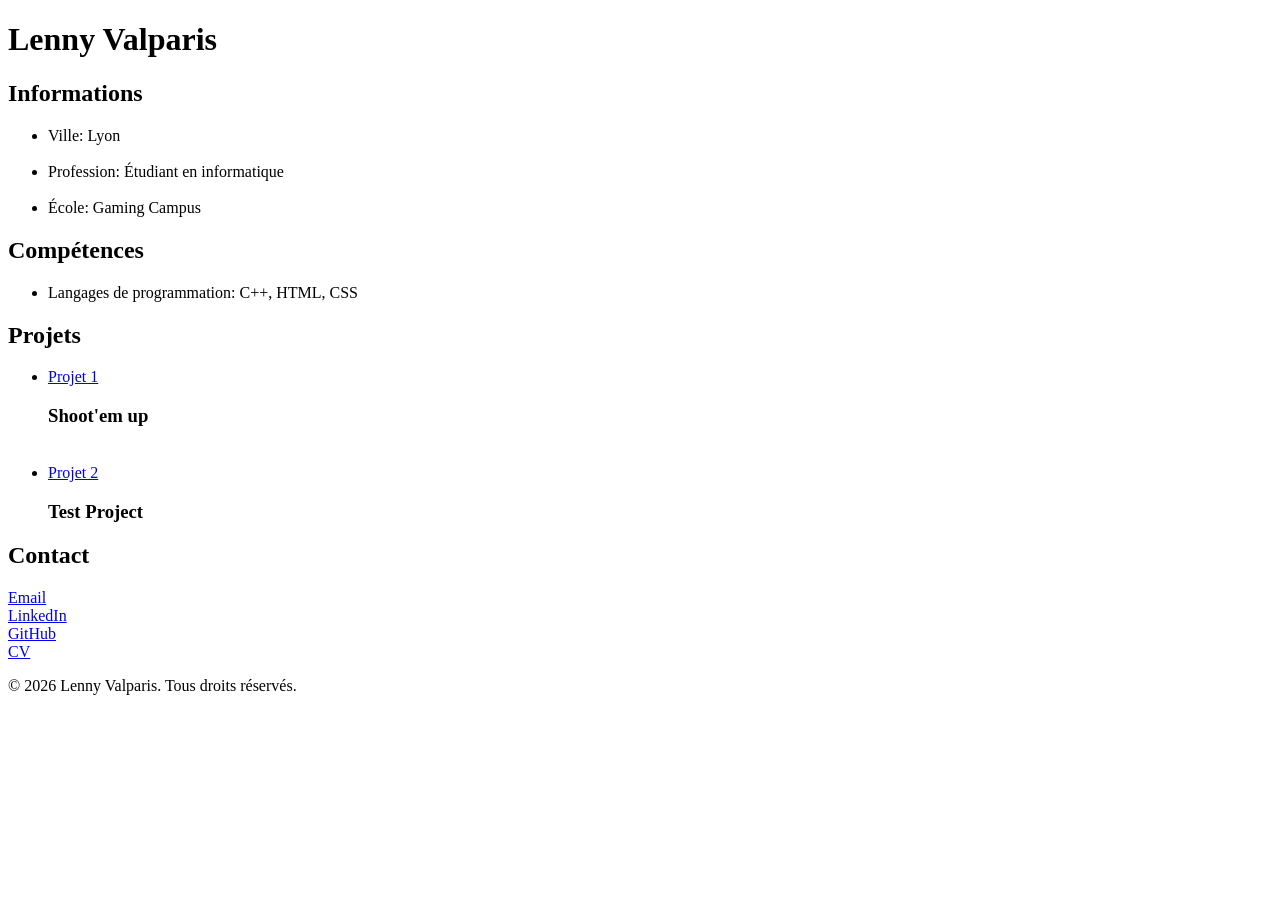
==== index.html @ b90ab462 "j'ai la vision (+ la motivation)" ====
<!DOCTYPE html>
<html lang="fr">
<head>
  <meta charset="UTF-8">
  <meta name="viewport" content="width=device-width, initial-scale=1.0">
  <title>Lenny Valparis Portfolio</title>
  <link rel="stylesheet" href="style.css">
</head>
<body>
  <h1 class="title">Lenny Valparis</h1>
  <h2 class="subtitle">Informations</h2>
    <ul>
      <li>Ville: Lyon</li>
      <br>
      <li>Profession: Étudiant en informatique</li>
      <br>
      <li>École: Gaming Campus</li>
    </ul>
  <h2 class="subtitle">Compétences</h2>
    <ul>
      <li>Langages de programmation: C++, HTML, CSS</li>
    </ul>
  <h2 class="subtitle">Projets</h2>
    <ul>
      <li class="project-link LeftProject"><a href="project1.html">Projet 1</a><h3>Shoot'em up</h3></li>
      <br>
      <li class="project-link RightProject"><a href="project2.html">Projet 2</a><h3>Test Project</h3></li>
    </ul>
  <h2 class="subtitle">Contact</h2>
    <a href="mailto:lvalparis@gaming.tech">Email</a>
    <br>
    <a href="https://www.linkedin.com/in/lenny-valparis-7824a8389/" target="_blank">LinkedIn</a>
    <br>
    <a href="https://github.com/lvalparis-jpg" target="_blank">GitHub</a>
    <br>
    <a href="cv.pdf">CV</a>

    <footer>
      <p>&copy; 2026 Lenny Valparis. Tous droits réservés.</p>
    </footer>
</body>
</html>
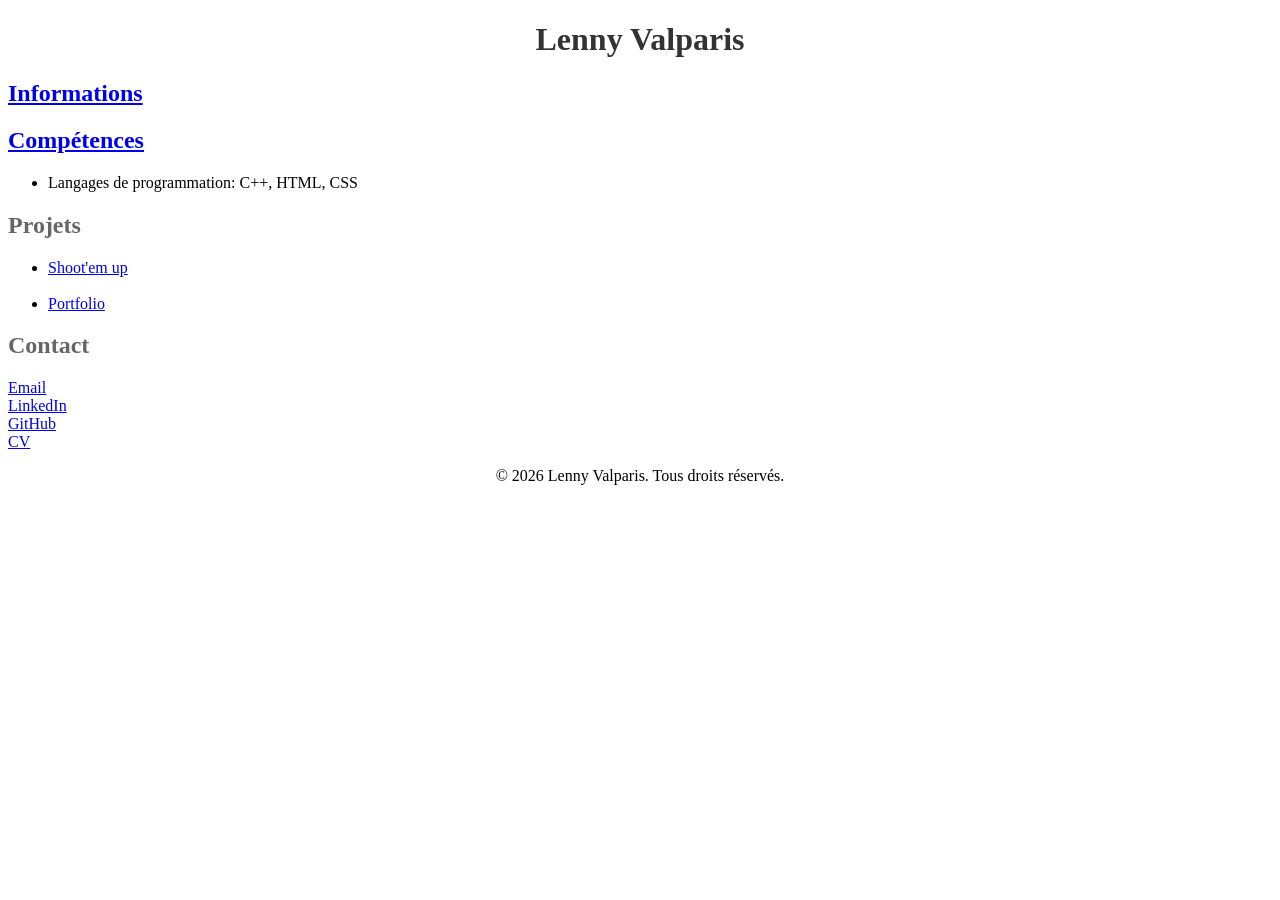
==== commit 9a5223f3: "let's go" ====
--- a/index.html
+++ b/index.html
@@ -7,36 +7,38 @@
   <link rel="stylesheet" href="style.css">
 </head>
 <body>
-  <h1 class="title">Lenny Valparis</h1>
-  <h2 class="subtitle">Informations</h2>
-    <ul>
-      <li>Ville: Lyon</li>
-      <br>
-      <li>Profession: Étudiant en informatique</li>
-      <br>
-      <li>École: Gaming Campus</li>
-    </ul>
-  <h2 class="subtitle">Compétences</h2>
+  <h1 class="title center">Lenny Valparis</h1>
+  <div class="info">
+  <h2 class="subtitle"><a href="informations.html" class="hover-effect" target="_blank">Informations</a></h2>
+  </div>
+  <div class="competences">
+  <h2 class="subtitle"><a href="skills.html" class="hover-effect" target="_blank">Compétences</a></h2>
     <ul>
       <li>Langages de programmation: C++, HTML, CSS</li>
     </ul>
+    </div>
+    <div class="projects">
   <h2 class="subtitle">Projets</h2>
     <ul>
-      <li class="project-link LeftProject"><a href="project1.html">Projet 1</a><h3>Shoot'em up</h3></li>
+      <li class="project-link LeftProject"><a href="project1.html" class="hover-effect" target="_blank">Shoot'em up</a></li>
       <br>
-      <li class="project-link RightProject"><a href="project2.html">Projet 2</a><h3>Test Project</h3></li>
+      <li class="project-link RightProject"><a href="project2.html" class="hover-effect" target="_blank">Portfolio</a></li>
     </ul>
+  </div>
+  <div class="contact">
   <h2 class="subtitle">Contact</h2>
-    <a href="mailto:lvalparis@gaming.tech">Email</a>
+    <a class="hover-effect" href="mailto:lvalparis@gaming.tech" target="_blank">Email</a>
     <br>
-    <a href="https://www.linkedin.com/in/lenny-valparis-7824a8389/" target="_blank">LinkedIn</a>
+    <a class="hover-effect" href="https://www.linkedin.com/in/lenny-valparis-7824a8389/" target="_blank">LinkedIn</a>
     <br>
-    <a href="https://github.com/lvalparis-jpg" target="_blank">GitHub</a>
+    <a class="hover-effect" href="https://github.com/lvalparis-jpg" target="_blank">GitHub</a>
     <br>
-    <a href="cv.pdf">CV</a>
-
-    <footer>
+    <a class="hover-effect" href="cv.pdf" target="_blank">CV</a>
+  </div>
+  <div>
+    <footer class="center">
       <p>&copy; 2026 Lenny Valparis. Tous droits réservés.</p>
     </footer>
+  </div>
 </body>
 </html>
--- a/style.css
+++ b/style.css
@@ -0,0 +1,108 @@
+.center{
+    text-align: center;
+}
+
+.title{
+  font-size: 2em;
+  color: #333;
+}
+
+.subtitle{
+  font-size: 1.5em;
+  color: #666;
+}
+
+.row_Center {
+  display: flex;
+  flex-direction: row;
+  justify-content: center;
+  align-items: stretch;
+  gap: 12px;
+  flex-wrap: nowrap;
+}
+
+.row_Left {
+  display: flex;
+  flex-direction: row;
+  justify-content: flex-start;
+  align-items: stretch;
+  gap: 12px;
+  flex-wrap: nowrap;
+}
+
+.row_Right {
+  display: flex;
+  flex-direction: row;
+  justify-content: flex-end;
+  align-items: stretch;
+  gap: 12px;
+  flex-wrap: nowrap;
+}
+
+:root {
+  --primary-color: #3498db;
+  --secondary-color: #2ecc71;
+  --text-color: #333;
+  --background-color: #659e95;
+  --font-family: 'Arial', sans-serif;
+}
+
+header {
+  background-color: var(--primary-color);
+  color: var(--text-color);
+  padding: 20px;
+  text-align: center;
+}
+
+.body {
+  font-family: var(--font-family);
+  background-color: var(--background-color);
+  color: var(--text-color);
+  margin: 0;
+  padding: 0;
+}
+
+div.header {
+  background-color: var(--primary-color);
+  color: var(--text-color);
+  padding: 20px;
+  text-align: center;
+}
+
+div.body {
+  font-family: var(--font-family);
+  background-color: var(--background-color);
+  color: var(--text-color);
+  margin: 0;
+  padding: 0;
+}
+
+ul.info {
+  list-style-type: none;
+  padding: 0;
+}
+
+ul.competences {
+  list-style-type: none;
+  padding: 0;
+}
+
+ul.experiences {
+  list-style-type: none;
+  padding: 0;
+}
+
+ul.projets {
+  list-style-type: none;
+  padding: 0;
+}
+
+ul.contact {
+  list-style-type: none;
+  padding: 0;
+}   
+
+.hover-effect:hover {
+  opacity: 0.5;
+  font-size: 1.2em;
+}
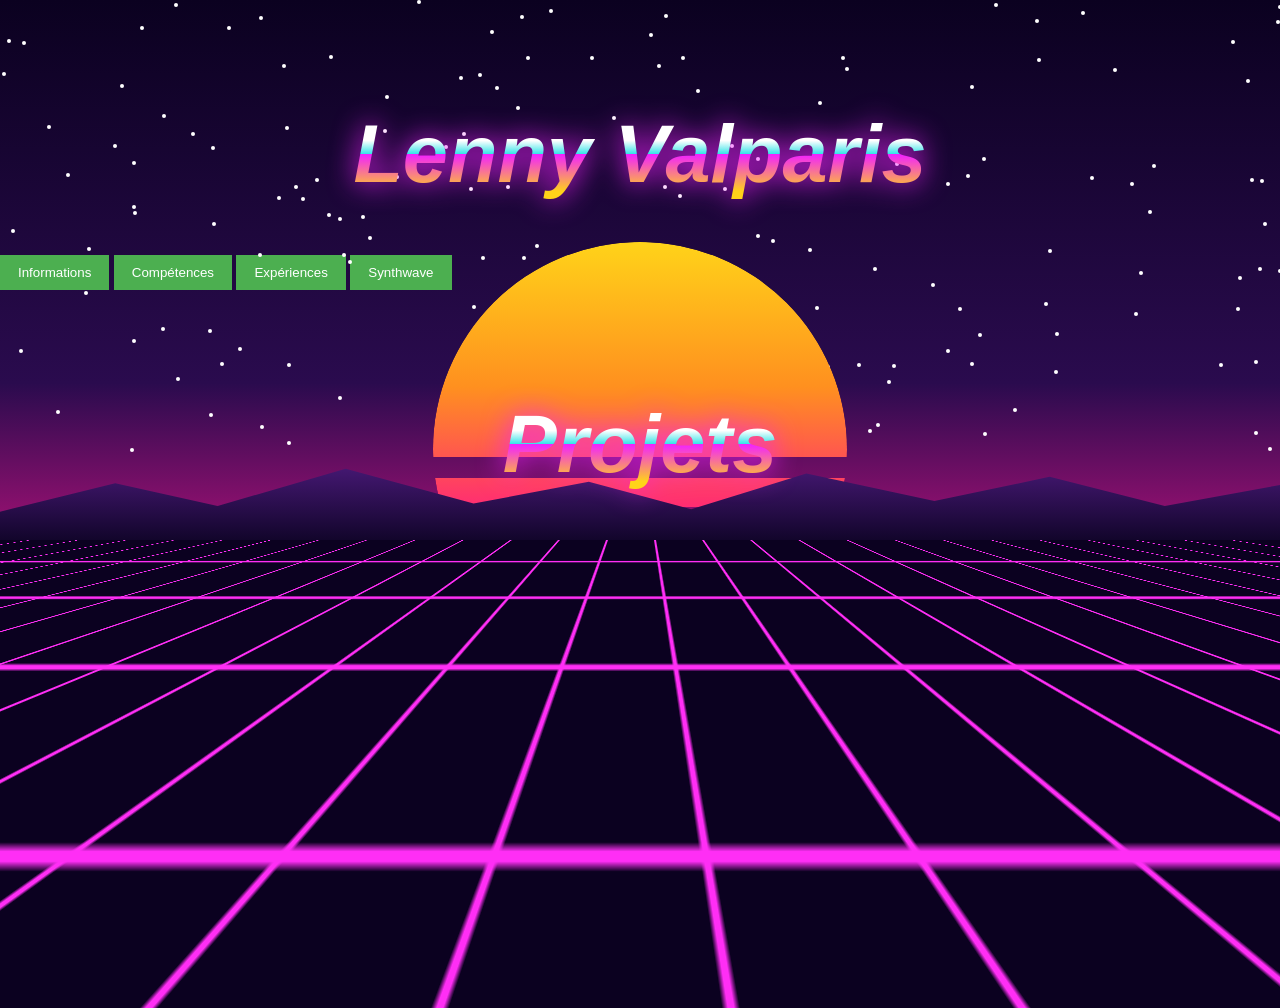
==== commit 26014283: "synthwave" ====
--- a/index.html
+++ b/index.html
@@ -6,27 +6,34 @@
   <title>Lenny Valparis Portfolio</title>
   <link rel="stylesheet" href="style.css">
 </head>
-<body>
-  <h1 class="title center">Lenny Valparis</h1>
-  <div class="info">
-  <h2 class="subtitle"><a href="informations.html" class="hover-effect" target="_blank">Informations</a></h2>
+<body class="body">
+   <div class="stars"></div>
+    <div class="sun"></div>
+    <div class="mountains"></div>
+    <div class="grid"></div>
+    <h1 class="h1">Lenny Valparis</h1>
+    <script src="script.js"></script>
+  
+  <div>
+    <button class="btn hover-effect" onclick="window.location.href='informations.html','_blank'">Informations</button>
+    <button class="btn hover-effect" onclick="window.location.href='skills.html','_blank'">Compétences</button>
+    <button class="btn hover-effect" onclick="window.location.href='experience.html','_blank'">Expériences</button>
+    <button class="btn hover-effect" onclick="window.location.href='synthwave.html','_blank'">Synthwave</button>
   </div>
-  <div class="competences">
-  <h2 class="subtitle"><a href="skills.html" class="hover-effect" target="_blank">Compétences</a></h2>
-    <ul>
-      <li>Langages de programmation: C++, HTML, CSS</li>
-    </ul>
-    </div>
-    <div class="projects">
-  <h2 class="subtitle">Projets</h2>
+
+  <div class="projects">
+  <h2 class="subtitle h1">Projets</h2>
     <ul>
       <li class="project-link LeftProject"><a href="project1.html" class="hover-effect" target="_blank">Shoot'em up</a></li>
       <br>
       <li class="project-link RightProject"><a href="project2.html" class="hover-effect" target="_blank">Portfolio</a></li>
+      <br>
+      <li class="project-link LeftProject"><a href="project3.html" class="hover-effect" target="_blank">Pathfinding</a></li> 
     </ul>
   </div>
-  <div class="contact">
-  <h2 class="subtitle">Contact</h2>
+
+  <h2 class="subtitle center">Contact</h2>
+  <div class="contact row_Center_Contact" >
     <a class="hover-effect" href="mailto:lvalparis@gaming.tech" target="_blank">Email</a>
     <br>
     <a class="hover-effect" href="https://www.linkedin.com/in/lenny-valparis-7824a8389/" target="_blank">LinkedIn</a>
@@ -35,6 +42,7 @@
     <br>
     <a class="hover-effect" href="cv.pdf" target="_blank">CV</a>
   </div>
+
   <div>
     <footer class="center">
       <p>&copy; 2026 Lenny Valparis. Tous droits réservés.</p>
--- a/style.css
+++ b/style.css
@@ -12,13 +12,13 @@
   color: #666;
 }
 
-.row_Center {
+.row_Center_Contact {
   display: flex;
   flex-direction: row;
   justify-content: center;
   align-items: stretch;
   gap: 12px;
-  flex-wrap: nowrap;
+  flex-wrap: wrap;
 }
 
 .row_Left {
@@ -47,7 +47,7 @@
   --font-family: 'Arial', sans-serif;
 }
 
-header {
+.header {
   background-color: var(--primary-color);
   color: var(--text-color);
   padding: 20px;
@@ -105,4 +105,92 @@
 .hover-effect:hover {
   opacity: 0.5;
   font-size: 1.2em;
+}
+
+.btn {
+background-color: #4CAF50;
+color: white;
+padding: 10px 18px;
+border: none;
+cursor: pointer;
+}
+
+/*Synthwave*/
+
+.test1 {
+  margin: 0;
+  padding: 0;
+  box-sizing: border-box;
+}
+
+.body{
+  height: 100vh;
+  overflow: hidden;
+  background: linear-gradient(#0b0120,#2a0b4e 38%,
+  #b3127a 56%,#ff6a3d 60%,#0b0120 60%);
+}
+
+.sun{
+  width: 46vmin;
+  aspect-ratio: 1;
+  background: linear-gradient(#ffd319,#ff901f 35%,#ff2975 65%,#f222ff);
+  border-radius: 50%;
+  position: absolute;
+  left: 50%;
+  top: 60%;
+  translate: -50% -72%;
+  mask: linear-gradient(#000 52%,transparent 52% 57%,
+  #000 57% 64%, transparent 64% 70%,#000 70% 77%,
+  transparent 77% 85%,#000 85%);
+}
+
+.mountains {
+  height: 9vmin;
+  background: linear-gradient(#4a1a7a,#12052b);
+  clip-path: polygon(0 100%,0 65%,9% 30%,17% 58%,27% 12%,
+  37% 55%,46% 28%,54% 62%, 63% 18%,73% 52%,82% 22% ,
+   91% 58%, 100% 32%, 100% 100%);
+   width: 100%;
+   position: absolute;
+   bottom: 40%;
+}
+
+.grid{
+  height: 40%;
+  background: linear-gradient(transparent 94% , #ff2ef5 94%) 0 0 / 100% 36px,
+  linear-gradient(90deg,transparent 96% , #ff2ef5 96%) 0 0 / 48px 100%, #0b0120;
+  width: 200%;
+  position: absolute;
+  top: 60%;
+  left: -50%;
+  transform-origin: top;
+  transform: perspective(160px) rotateX(60deg);
+  animation: drive 0.5s linear infinite;
+}
+
+@keyframes drive {
+  to {background-position: 0 36px,0 0, 0 0;}
+}
+
+.h1{
+  color: transparent;
+  font: italic 900 9vmin 'Orbitron', sans-serif;
+  text-align: center;
+  position: relative;
+  margin-top: 12vh;
+  background: linear-gradient(#fff 35%, #2de2e6 50%,#f222ff 50%,#ffd319 90%);
+  -webkit-background-clip: text;
+  filter: drop-shadow(0 0 14px #f222ff);
+}
+
+.stars i {
+  background: #fff;
+  padding: 2px;
+  position: absolute;
+  border-radius: 50%;
+  animation: twinkle 1.5s infinite alternate;
+}
+
+@keyframes twinkle {
+  to { opacity: 0.15; }
 }
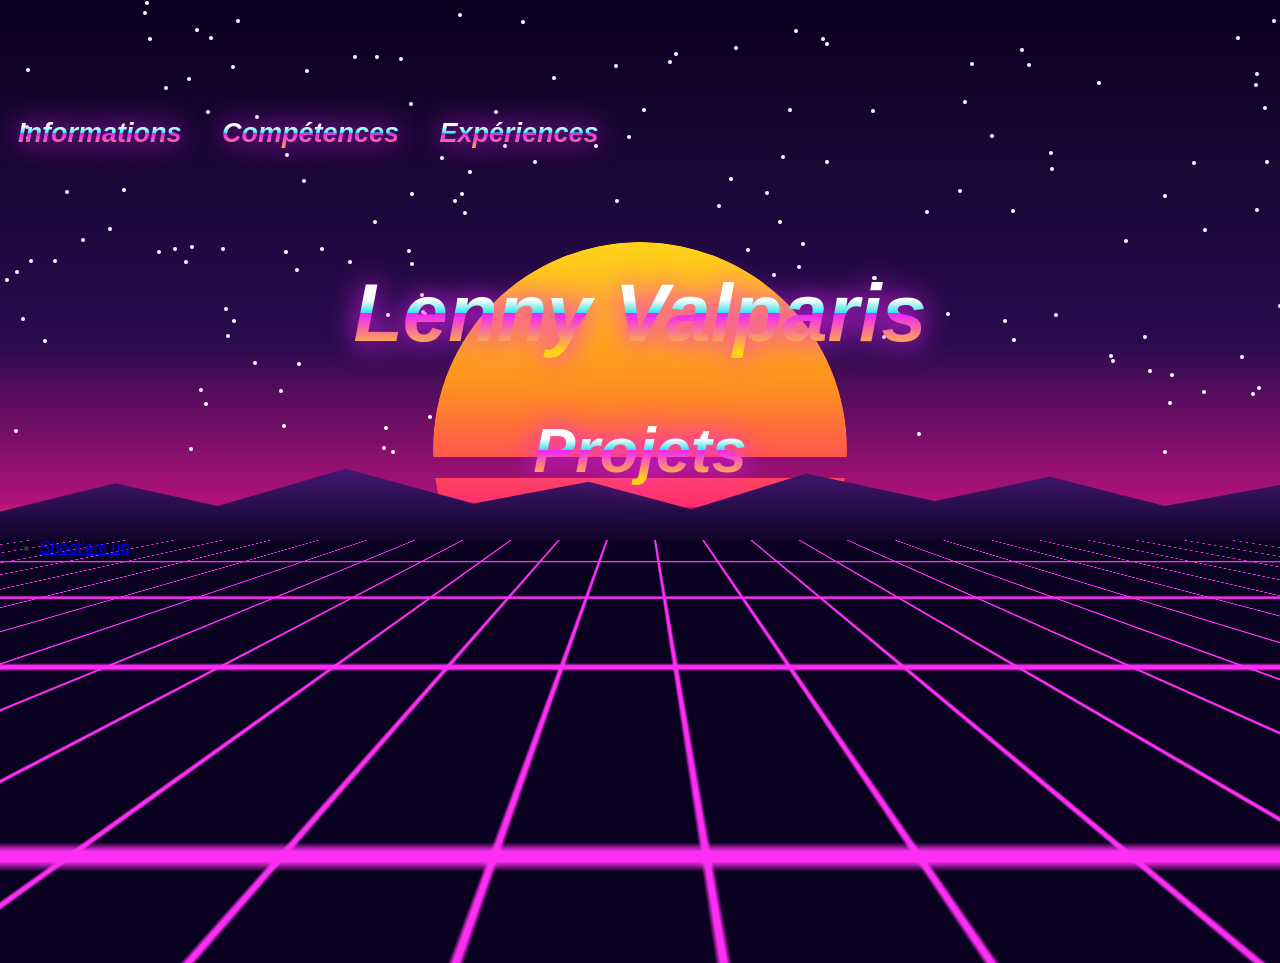
==== commit 69767a6e: "le scrolling horizontal c'est pas pratique" ====
--- a/index.html
+++ b/index.html
@@ -7,45 +7,43 @@
   <link rel="stylesheet" href="style.css">
 </head>
 <body class="body">
+  <div>
+    <button class="btn h3 center premier_plan hover-effect" onclick="window.location.href='informations.html','_blank'">Informations</button>
+    <button class="btn h3 center premier_plan hover-effect" onclick="window.location.href='skills.html','_blank'">Compétences</button>
+    <button class="btn h3 center premier_plan hover-effect" onclick="window.location.href='experience.html','_blank'">Expériences</button>
+  </div>
    <div class="stars"></div>
     <div class="sun"></div>
     <div class="mountains"></div>
     <div class="grid"></div>
-    <h1 class="h1">Lenny Valparis</h1>
+    <h1 class="h1 premier_plan">Lenny Valparis</h1>
     <script src="script.js"></script>
   
-  <div>
-    <button class="btn hover-effect" onclick="window.location.href='informations.html','_blank'">Informations</button>
-    <button class="btn hover-effect" onclick="window.location.href='skills.html','_blank'">Compétences</button>
-    <button class="btn hover-effect" onclick="window.location.href='experience.html','_blank'">Expériences</button>
-    <button class="btn hover-effect" onclick="window.location.href='synthwave.html','_blank'">Synthwave</button>
-  </div>
-
   <div class="projects">
-  <h2 class="subtitle h1">Projets</h2>
+  <h2 class="subtitle h2 premier_plan">Projets</h2>
     <ul>
-      <li class="project-link LeftProject"><a href="project1.html" class="hover-effect" target="_blank">Shoot'em up</a></li>
+      <li class="project-link LeftProject premier_plan"><a href="project1.html" class="hover-effect " target="_blank">Shoot'em up</a></li>
       <br>
-      <li class="project-link RightProject"><a href="project2.html" class="hover-effect" target="_blank">Portfolio</a></li>
+      <li class="project-link RightProject premier_plan"><a href="project2.html" class="hover-effect" target="_blank">Portfolio</a></li>
       <br>
-      <li class="project-link LeftProject"><a href="project3.html" class="hover-effect" target="_blank">Pathfinding</a></li> 
+      <li class="project-link LeftProject premier_plan"><a href="project3.html" class="hover-effect" target="_blank">Pathfinding</a></li> 
     </ul>
   </div>
 
-  <h2 class="subtitle center">Contact</h2>
-  <div class="contact row_Center_Contact" >
-    <a class="hover-effect" href="mailto:lvalparis@gaming.tech" target="_blank">Email</a>
+  <h2 class="subtitle center h3 premier_plan">Contact</h2>
+  <div class="contact row_Center_Contact premier_plan" >
+    <a class="hover-effect h3 premier_plan" href="mailto:lvalparis@gaming.tech" target="_blank">Email</a>
     <br>
-    <a class="hover-effect" href="https://www.linkedin.com/in/lenny-valparis-7824a8389/" target="_blank">LinkedIn</a>
+    <a class="hover-effect premier_plan" href="https://www.linkedin.com/in/lenny-valparis-7824a8389/" target="_blank">LinkedIn</a>
     <br>
-    <a class="hover-effect" href="https://github.com/lvalparis-jpg" target="_blank">GitHub</a>
+    <a class="hover-effect premier_plan" href="https://github.com/lvalparis-jpg" target="_blank">GitHub</a>
     <br>
-    <a class="hover-effect" href="cv.pdf" target="_blank">CV</a>
+    <a class="hover-effect premier_plan" href="cv.pdf" target="_blank">CV</a>
   </div>
 
   <div>
-    <footer class="center">
-      <p>&copy; 2026 Lenny Valparis. Tous droits réservés.</p>
+    <footer class="center premier_plan">
+      <p class="premier_plan">&copy; 2026 Lenny Valparis. Tous droits réservés.</p>
     </footer>
   </div>
 </body>
--- a/style.css
+++ b/style.css
@@ -117,15 +117,9 @@
 
 /*Synthwave*/
 
-.test1 {
-  margin: 0;
-  padding: 0;
-  box-sizing: border-box;
-}
-
 .body{
   height: 100vh;
-  overflow: hidden;
+  overflow-y: auto;
   background: linear-gradient(#0b0120,#2a0b4e 38%,
   #b3127a 56%,#ff6a3d 60%,#0b0120 60%);
 }
@@ -172,9 +166,47 @@
   to {background-position: 0 36px,0 0, 0 0;}
 }
 
+.premier_plan{
+  position: relative;
+  z-index: 100;
+}
+
 .h1{
   color: transparent;
   font: italic 900 9vmin 'Orbitron', sans-serif;
+  text-align: center;
+  position: relative;
+  margin-top: 12vh;
+  background: linear-gradient(#fff 35%, #2de2e6 50%,#f222ff 50%,#ffd319 90%);
+  -webkit-background-clip: text;
+  filter: drop-shadow(0 0 14px #f222ff);
+}
+
+.h2{
+  color: transparent;
+  font: italic 900 7vmin 'Orbitron', sans-serif;
+  text-align: center;
+  position: relative;
+  margin-top: 4vh;
+  background: linear-gradient(#fff 35%, #2de2e6 50%,#f222ff 50%,#ffd319 90%);
+  -webkit-background-clip: text;
+  filter: drop-shadow(0 0 14px #f222ff);
+}
+
+.h3{
+  color: transparent;
+  font: italic 900 3vmin 'Orbitron', sans-serif;
+  text-align: center;
+  position: relative;
+  margin-top: 12vh;
+  background: linear-gradient(#fff 35%, #2de2e6 50%,#f222ff 50%,#ffd319 90%);
+  -webkit-background-clip: text;
+  filter: drop-shadow(0 0 14px #f222ff);
+}
+
+.p{
+    color: transparent;
+  font: italic 900 1vmin 'Orbitron', sans-serif;
   text-align: center;
   position: relative;
   margin-top: 12vh;
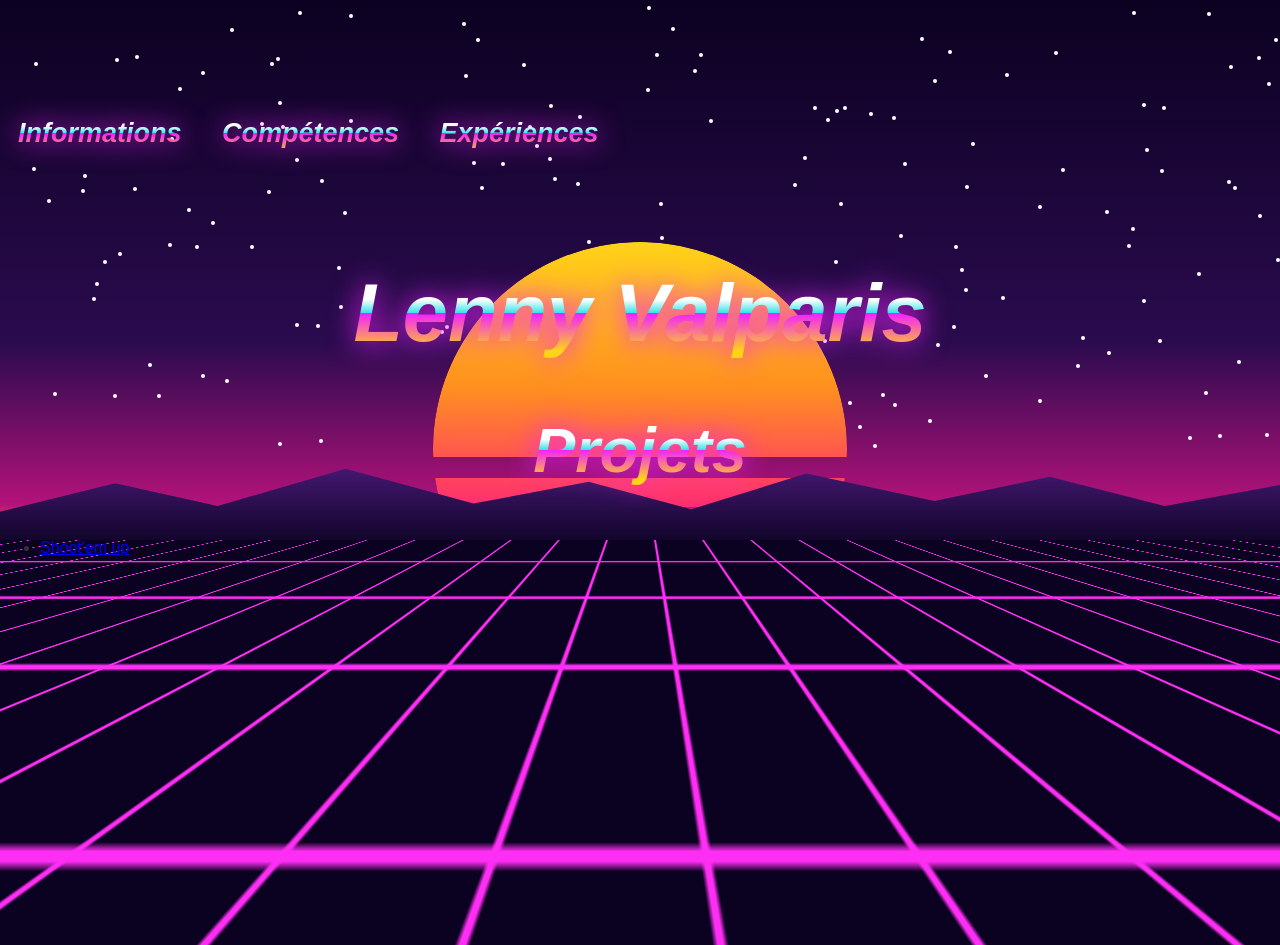
==== commit 4b6ee5ba: "suppression fichier test" ====
--- a/index.html
+++ b/index.html
@@ -12,6 +12,7 @@
     <button class="btn h3 center premier_plan hover-effect" onclick="window.location.href='skills.html','_blank'">Compétences</button>
     <button class="btn h3 center premier_plan hover-effect" onclick="window.location.href='experience.html','_blank'">Expériences</button>
   </div>
+
    <div class="stars"></div>
     <div class="sun"></div>
     <div class="mountains"></div>
@@ -30,9 +31,10 @@
     </ul>
   </div>
 
-  <h2 class="subtitle center h3 premier_plan">Contact</h2>
   <div class="contact row_Center_Contact premier_plan" >
-    <a class="hover-effect h3 premier_plan" href="mailto:lvalparis@gaming.tech" target="_blank">Email</a>
+    <h2 class="subtitle center h3 premier_plan">Contact</h2>
+    <br>
+    <a class="hover-effect premier_plan" href="mailto:lvalparis@gaming.tech" target="_blank">Email</a>
     <br>
     <a class="hover-effect premier_plan" href="https://www.linkedin.com/in/lenny-valparis-7824a8389/" target="_blank">LinkedIn</a>
     <br>
@@ -43,7 +45,7 @@
 
   <div>
     <footer class="center premier_plan">
-      <p class="premier_plan">&copy; 2026 Lenny Valparis. Tous droits réservés.</p>
+      <p class="premier_plan h3">&copy; 2026 Lenny Valparis. Tous droits réservés.</p>
     </footer>
   </div>
 </body>
--- a/style.css
+++ b/style.css
@@ -120,6 +120,7 @@
 .body{
   height: 100vh;
   overflow-y: auto;
+  overflow-x: hidden;
   background: linear-gradient(#0b0120,#2a0b4e 38%,
   #b3127a 56%,#ff6a3d 60%,#0b0120 60%);
 }
